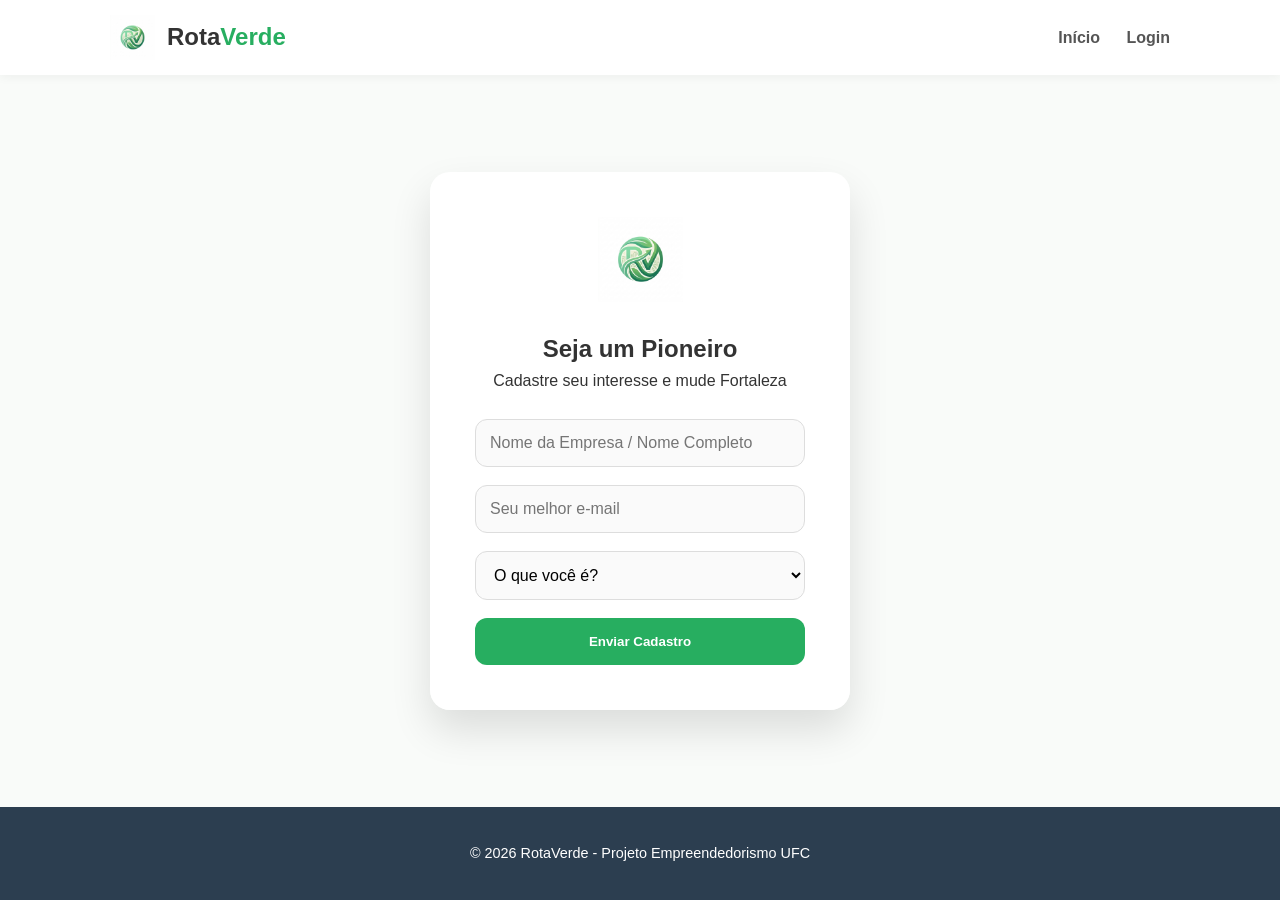
==== cadastro.html @ 8f579225 "first commit" ====
<!DOCTYPE html>
<html lang="pt-br">
<head>
    <meta charset="UTF-8">
    <title>RotaVerde | Seja um Parceiro</title>
    <link rel="stylesheet" href="style.css">
</head>
<body>
    <header class="navbar">
        <div class="container">
            <a href="index.html" class="logo-box">
                <img src="assets/logo.png" alt="Logo" class="logo-img">
                Rota<span>Verde</span>
            </a>
            <nav><a href="index.html">Início</a> <a href="login.html">Login</a></nav>
        </div>
    </header>

    <main class="form-wrapper">
        <div class="form-card">
            <img src="assets/logo.png" alt="Logo" style="width: 85px; margin-bottom: 20px;">
            <h2>Seja um Pioneiro</h2>
            <p style="margin-bottom: 25px;">Cadastre seu interesse e mude Fortaleza</p>
            <form>
                <input type="text" placeholder="Nome da Empresa / Nome Completo" required>
                <input type="email" placeholder="Seu melhor e-mail" required>
                <select required>
                    <option value="" disabled selected>O que você é?</option>
                    <option>Comerciante (Bares/Restaurantes)</option>
                    <option>Catador Autônomo</option>
                    <option>Cooperativa de Reciclagem</option>
                </select>
                <button type="submit" class="btn-main" style="width: 100%; border-radius: 12px;">Enviar Cadastro</button>
            </form>
        </div>
    </main>

    <footer><p>&copy; 2026 RotaVerde - Projeto Empreendedorismo UFC</p></footer>
</body>
</html>
---- style.css ----
/* Configurações Globais */
* {
    margin: 0;
    padding: 0;
    box-sizing: border-box;
}

html, body {
    height: 100%;
}

body {
    display: flex;
    flex-direction: column;
    font-family: 'Inter', -apple-system, sans-serif;
    color: #333;
    background-color: #f9fbf9;
    line-height: 1.6;
}

.container {
    max-width: 1100px;
    margin: 0 auto;
    padding: 0 20px;
}

span { color: #27ae60; font-weight: bold; }

/* Navbar Única */
.navbar {
    background: #fff;
    padding: 15px 0;
    box-shadow: 0 2px 10px rgba(0,0,0,0.05);
    position: sticky;
    top: 0;
    z-index: 1000;
}

.navbar .container {
    display: flex;
    justify-content: space-between;
    align-items: center;
}

.logo-box {
    display: flex;
    align-items: center;
    text-decoration: none;
    font-size: 1.5rem;
    color: #333;
    font-weight: 800;
}

.logo-img {
    height: 45px;
    margin-right: 12px;
}

nav a {
    text-decoration: none;
    color: #555;
    margin-left: 22px;
    font-weight: 600;
    transition: 0.3s;
}

nav a:hover { color: #27ae60; }

.btn-nav {
    background: #27ae60;
    color: white !important;
    padding: 9px 20px;
    border-radius: 8px;
}

/* Flexbox para Footer */
main {
    flex: 1;
}

/* Botões */
.btn-main {
    background: #27ae60;
    color: white;
    padding: 16px 38px;
    text-decoration: none;
    font-weight: bold;
    border-radius: 50px;
    display: inline-block;
    transition: 0.3s;
    border: none;
    cursor: pointer;
}

.btn-main:hover {
    background: #219150;
    transform: translateY(-2px);
    box-shadow: 0 5px 15px rgba(39, 174, 96, 0.3);
}

/* Estilo Formulários (Login/Cadastro) */
.form-wrapper {
    background: url('assets/cadastro-bg.png') no-repeat center center;
    background-size: cover;
    display: flex;
    align-items: center;
    justify-content: center;
    padding: 60px 0;
    flex: 1;
}

.form-card {
    background: rgba(255, 255, 255, 0.98);
    padding: 45px;
    border-radius: 20px;
    box-shadow: 0 20px 40px rgba(0,0,0,0.12);
    width: 100%;
    max-width: 420px;
    text-align: center;
}

.form-card input, .form-card select {
    width: 100%;
    padding: 14px;
    margin-bottom: 18px;
    border: 1px solid #ddd;
    border-radius: 12px;
    font-size: 1rem;
    background: #fafafa;
}

/* Rodapé */
footer {
    text-align: center;
    padding: 35px 0;
    background: #2c3e50;
    color: white;
    font-size: 0.9rem;
}
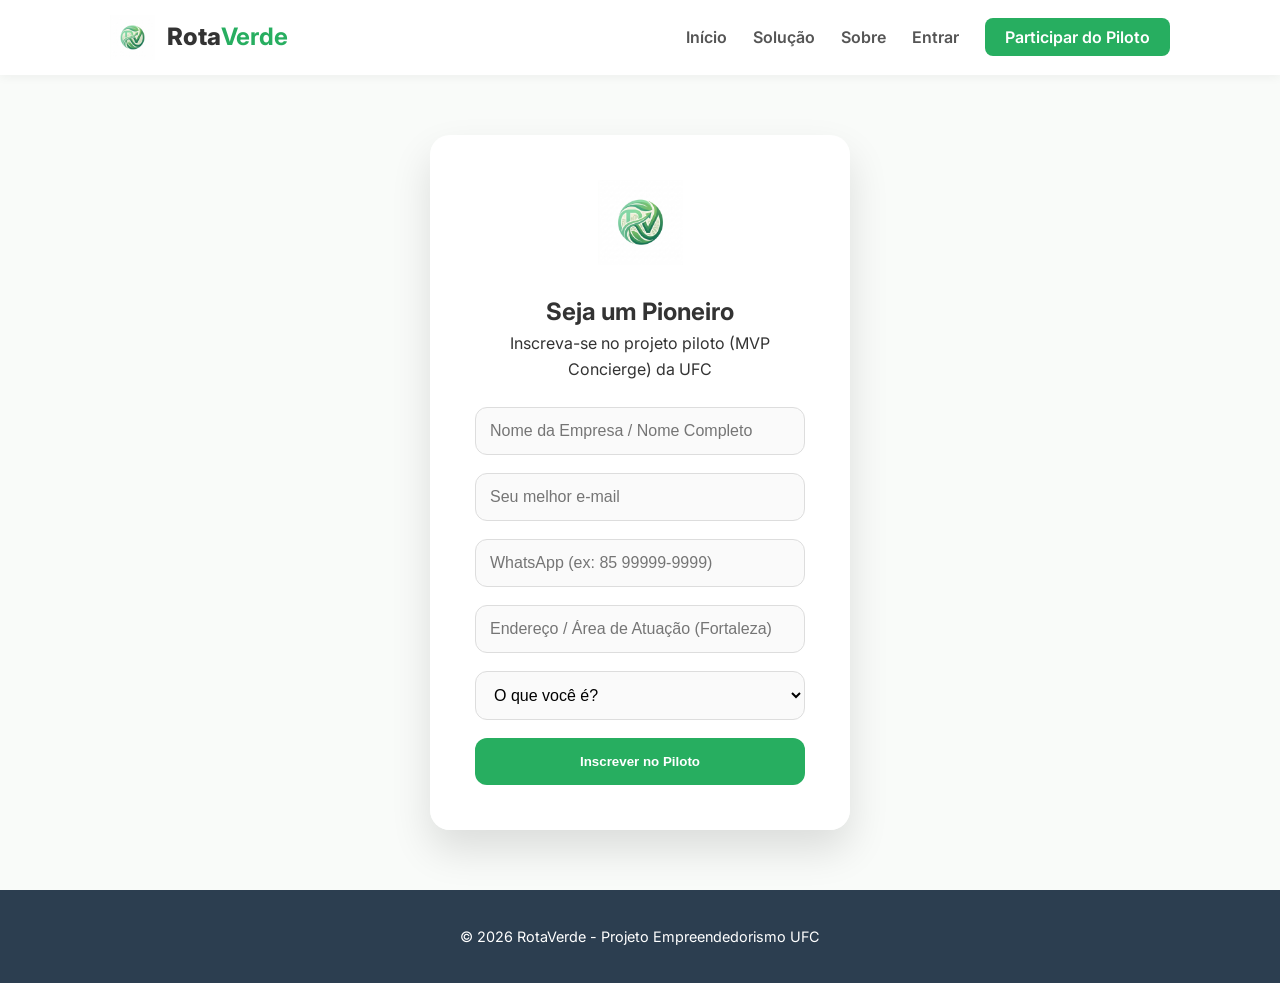
==== commit 9037501d: "Melhorias de MVP Concierge, padronização de navbar/footer e responsividade (Atividade 7)" ====
--- a/cadastro.html
+++ b/cadastro.html
@@ -2,17 +2,25 @@
 <html lang="pt-br">
 <head>
     <meta charset="UTF-8">
-    <title>RotaVerde | Seja um Parceiro</title>
+    <meta name="viewport" content="width=device-width, initial-scale=1.0">
+    <meta name="description" content="Participe do Piloto RotaVerde - Faça seu cadastro e colabore para a otimização de coleta seletiva em Fortaleza.">
+    <title>RotaVerde | Participe do Piloto</title>
     <link rel="stylesheet" href="style.css">
 </head>
 <body>
     <header class="navbar">
         <div class="container">
             <a href="index.html" class="logo-box">
-                <img src="assets/logo.png" alt="Logo" class="logo-img">
+                <img src="assets/logo.png" alt="Logo RotaVerde" class="logo-img">
                 Rota<span>Verde</span>
             </a>
-            <nav><a href="index.html">Início</a> <a href="login.html">Login</a></nav>
+            <nav>
+                <a href="index.html">Início</a>
+                <a href="solucao.html">Solução</a>
+                <a href="sobre.html">Sobre</a>
+                <a href="login.html">Entrar</a>
+                <a href="cadastro.html" class="btn-nav">Participar do Piloto</a>
+            </nav>
         </div>
     </header>
 
@@ -20,21 +28,25 @@
         <div class="form-card">
             <img src="assets/logo.png" alt="Logo" style="width: 85px; margin-bottom: 20px;">
             <h2>Seja um Pioneiro</h2>
-            <p style="margin-bottom: 25px;">Cadastre seu interesse e mude Fortaleza</p>
+            <p style="margin-bottom: 25px;">Inscreva-se no projeto piloto (MVP Concierge) da UFC</p>
             <form>
                 <input type="text" placeholder="Nome da Empresa / Nome Completo" required>
                 <input type="email" placeholder="Seu melhor e-mail" required>
+                <input type="tel" placeholder="WhatsApp (ex: 85 99999-9999)" required>
+                <input type="text" placeholder="Endereço / Área de Atuação (Fortaleza)" required>
                 <select required>
                     <option value="" disabled selected>O que você é?</option>
                     <option>Comerciante (Bares/Restaurantes)</option>
                     <option>Catador Autônomo</option>
                     <option>Cooperativa de Reciclagem</option>
                 </select>
-                <button type="submit" class="btn-main" style="width: 100%; border-radius: 12px;">Enviar Cadastro</button>
+                <button type="submit" class="btn-main" style="width: 100%; border-radius: 12px;">Inscrever no Piloto</button>
             </form>
         </div>
     </main>
 
-    <footer><p>&copy; 2026 RotaVerde - Projeto Empreendedorismo UFC</p></footer>
+    <footer>
+        <p>&copy; 2026 RotaVerde - Projeto Empreendedorismo UFC</p>
+    </footer>
 </body>
 </html>
--- a/style.css
+++ b/style.css
@@ -1,3 +1,5 @@
+@import url('https://fonts.googleapis.com/css2?family=Inter:wght@400;600;700;800&display=swap');
+
 /* Configurações Globais */
 * {
     margin: 0;
@@ -127,6 +129,13 @@
     border-radius: 12px;
     font-size: 1rem;
     background: #fafafa;
+    transition: border-color 0.3s, box-shadow 0.3s;
+}
+
+.form-card input:focus, .form-card select:focus {
+    border-color: #27ae60;
+    box-shadow: 0 0 0 3px rgba(39, 174, 96, 0.15);
+    outline: none;
 }
 
 /* Rodapé */
@@ -136,4 +145,45 @@
     background: #2c3e50;
     color: white;
     font-size: 0.9rem;
+}
+
+/* Responsividade e Layout Mobile */
+@media (max-width: 768px) {
+    .navbar .container {
+        flex-direction: column;
+        gap: 15px;
+        text-align: center;
+    }
+    
+    nav {
+        display: flex;
+        flex-wrap: wrap;
+        justify-content: center;
+        gap: 10px;
+    }
+    
+    nav a {
+        margin: 5px 10px;
+        font-size: 0.95rem;
+    }
+    
+    .btn-nav {
+        padding: 6px 15px;
+    }
+
+    h1 {
+        font-size: 2.5rem !important;
+        text-align: center;
+    }
+    
+    main section .container {
+        flex-direction: column-reverse;
+        text-align: center;
+        padding: 40px 0 !important;
+        gap: 30px !important;
+    }
+    
+    main section .container div {
+        min-width: 100% !important;
+    }
 }
